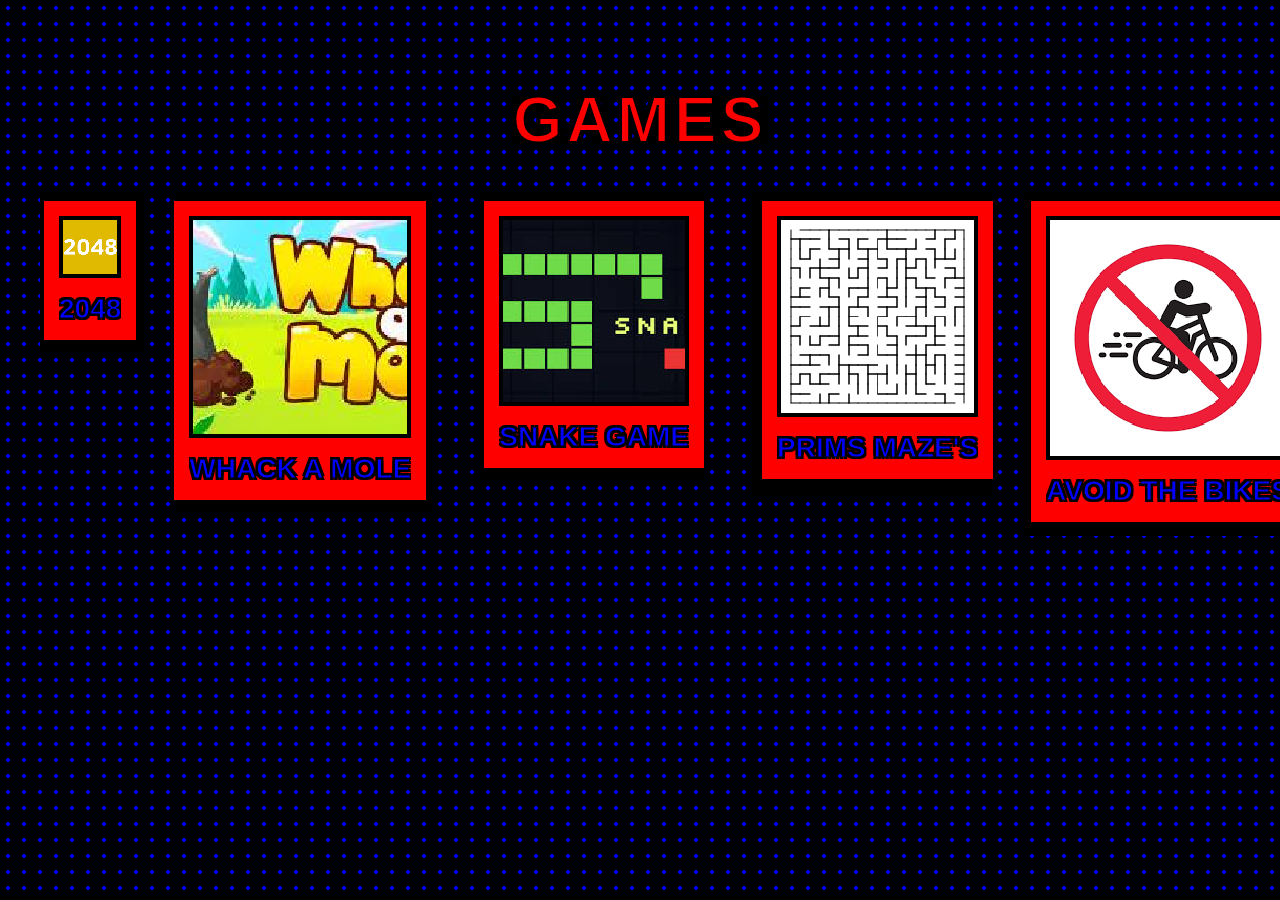
==== games.html @ 677921cf "Update games.html" ====
<!DOCTYPE html>
<html lang="en">
<head>
  <meta charset="UTF-8">
  <title>GAMES PAGE FOR TEACHER TOOLS UNBLOCKED</title>
  <style>
    body {
      margin: 0;
      min-height: 100vh;
      position: relative;
      background-color: #000000;
      overflow-x: hidden;
      overflow-y: auto;
      font-family: 'Impact', 'Arial Narrow Bold', sans-serif;
      display: flex;
      flex-direction: column;
      align-items: center;
      padding: 40px 20px;
      box-sizing: border-box;
    }

    body::before {
      content: "";
      position: fixed;
      top: 0;
      left: 0;
      width: 100vw;
      height: 100vh;
      z-index: -9999;
      pointer-events: none;
      background-color: #000000;
      background-image: radial-gradient(
        circle at center, 
        #0000ff 0px, 
        #0000ff 2px, 
        transparent 2px
      );
      background-size: 16px 16px;
      background-repeat: repeat;
      animation: sparkleFlash 0.8s infinite alternate ease-in-out;
    }

    @keyframes sparkleFlash {
      0% {
        opacity: 0.3;
        transform: scale(1);
      }
      100% {
        opacity: 1;
        transform: scale(1.05);
      }
    }

    h1 {
      color: #ff0000;
      font-size: 64px;
      letter-spacing: 4px;
      margin-bottom: 40px;
      -webkit-text-stroke: 2px #000000;
      text-shadow: 
        -3px -3px 0 #000,  
         3px -3px 0 #000,
        -3px  3px 0 #000,
         3px  3px 0 #000;
      z-index: 10;
    }

    .games-grid {
      display: grid;
      grid-template-columns: repeat(4, 1fr);
      gap: 30px;
      width: 100%;
      max-width: 1400px;
      z-index: 10;
      box-sizing: border-box;
      padding: 0 20px;
    }

    @media (max-width: 1200px) {
      .games-grid {
        grid-template-columns: repeat(3, 1fr);
      }
    }

    @media (max-width: 900px) {
      .games-grid {
        grid-template-columns: repeat(2, 1fr);
      }
    }

    @media (max-width: 600px) {
      .games-grid {
        grid-template-columns: 1fr;
      }
    }

    a {
      text-decoration: none;
      display: block;
    }

    figure {
      margin: 0;
      padding: 15px;
      background-color: #ff0000;
      border: 4px solid #000000;
      box-shadow: 0 10px 0 #000000;
      transition: transform 0.1s ease, box-shadow 0.1s ease;
      box-sizing: border-box;
      display: flex;
      flex-direction: column;
    }

    figure:hover {
      transform: translateY(-5px);
      box-shadow: 0 15px 0 #000000;
    }

    figure:active {
      transform: translateY(4px);
      box-shadow: 0 6px 0 #000000;
    }

    .img-container {
      width: 100%;
      aspect-ratio: 1 / 1;
      overflow: hidden;
      border: 4px solid #000000;
      box-sizing: border-box;
      background-color: #000;
    }

    img {
      width: 100%;
      height: 100%;
      object-fit: cover;
      display: block;
      image-rendering: -moz-crisp-edges;
      image-rendering: crisp-edges;      
      image-rendering: pixelated;   
    }

    figcaption {
      color: #0000ff;
      font-size: 28px;
      font-weight: bold;
      text-align: center;
      margin-top: 15px;
      text-transform: uppercase;
      -webkit-text-stroke: 1px #000000;
      text-shadow: 
        -2px -2px 0 #000,  
         2px -2px 0 #000,
        -2px  2px 0 #000,
         2px  2px 0 #000;
      overflow: hidden;
      text-overflow: ellipsis;
      white-space: nowrap;
    }
  </style>
</head>
<body>

  <h1>GAMES</h1>

  <div class="games-grid">
    <a href="content/games/2048/index.html">
      <figure>
        <div class="img-container">
          <img src="content/games/2048/2048.png" alt="2048 Game Box Art">
        </div>
        <figcaption>2048</figcaption>
      </figure>
    </a>

    <a href="content/games/Whack_A_Mole/whack-a-mole.html">
      <figure>
        <div class="img-container">
          <img src="content/games/Whack_A_Mole/whack-a-mole.png">
        </div>
        <figcaption>WHACK A MOLE</figcaption>
      </figure>
    </a>

    <div class="games-grid">
    <a href="content/games/SnakeGame/Snakegame.html">
      <figure>
        <div class="img-container">
          <img src="content/games/SnakeGame/snake.jpg">
        </div>
        <figcaption>SNAKE GAME</figcaption>
      </figure>
    </a>

      <div class="games-grid">
    <a href="content/games/PrimsMaze/PrimsMaze.html">
      <figure>
        <div class="img-container">
          <img src="content/games/PrimsMaze/maze.png">
        </div>
        <figcaption>PRIMS MAZE'S</figcaption>
      </figure>
    </a>


  <a href="content/games/Avoid_The_Bikes/avoid-the-bikes.html">
    <figure>
      <div class="img-container">
        <img src="content/games/Avoid_The_Bikes/avoidbikes.png">
      </div>
      <figcaption>
        AVOID THE BIKES
      </figcaption>
    </figure>
  </a>
  </div>

</body>
</html>
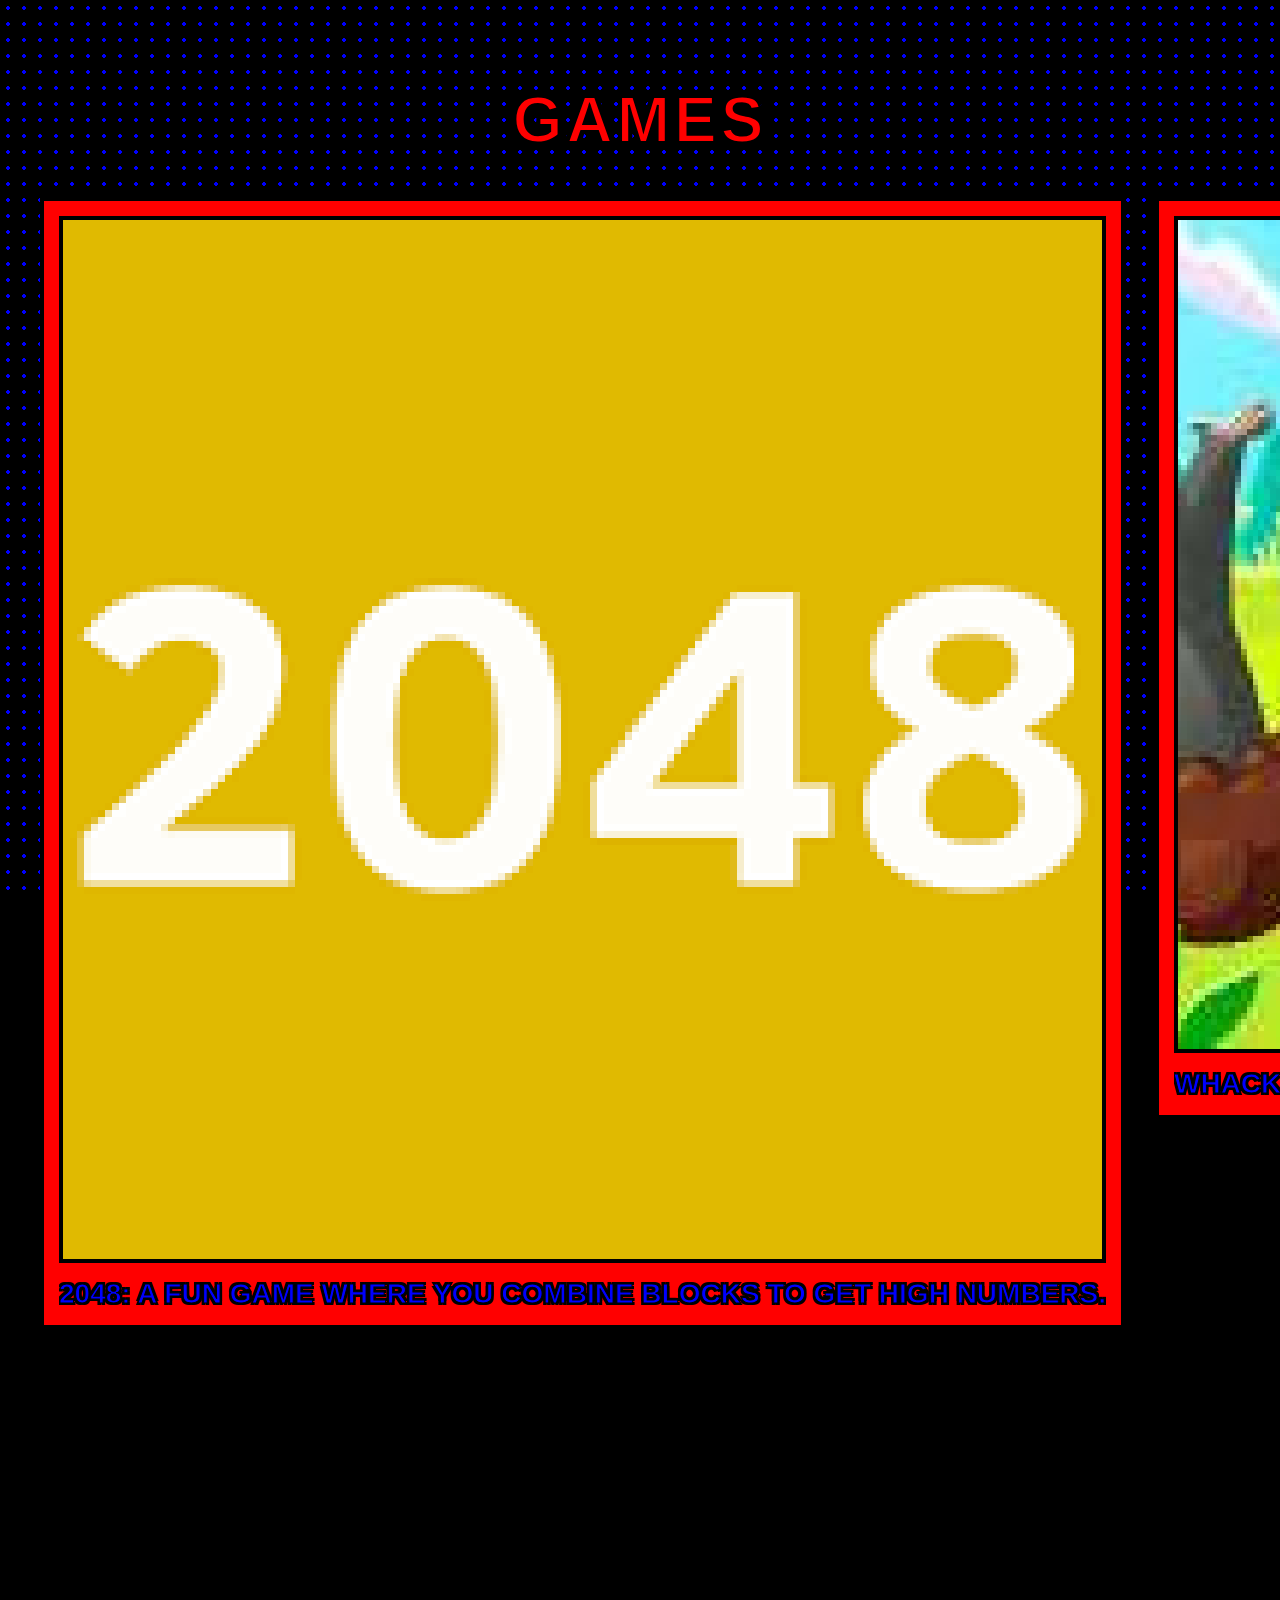
==== commit b618f34b: "Update games.html" ====
--- a/games.html
+++ b/games.html
@@ -169,7 +169,7 @@
         <div class="img-container">
           <img src="content/games/2048/2048.png" alt="2048 Game Box Art">
         </div>
-        <figcaption>2048</figcaption>
+        <figcaption>2048: A fun game where you combine blocks to get high numbers.</figcaption>
       </figure>
     </a>
 
@@ -178,7 +178,7 @@
         <div class="img-container">
           <img src="content/games/Whack_A_Mole/whack-a-mole.png">
         </div>
-        <figcaption>WHACK A MOLE</figcaption>
+        <figcaption>WHACK A MOLE: A Game that will make you crash out</figcaption>
       </figure>
     </a>
 
@@ -188,7 +188,7 @@
         <div class="img-container">
           <img src="content/games/SnakeGame/snake.jpg">
         </div>
-        <figcaption>SNAKE GAME</figcaption>
+        <figcaption>SNAKE GAME: Something about playing with snakes</figcaption>
       </figure>
     </a>
 
@@ -198,7 +198,7 @@
         <div class="img-container">
           <img src="content/games/PrimsMaze/maze.png">
         </div>
-        <figcaption>PRIMS MAZE'S</figcaption>
+        <figcaption>PRIMS MAZE'S: The hardest maze's on the planet</figcaption>
       </figure>
     </a>
 
@@ -209,7 +209,7 @@
         <img src="content/games/Avoid_The_Bikes/avoidbikes.png">
       </div>
       <figcaption>
-        AVOID THE BIKES
+        AVOID THE BIKES: Your job is simple, avoid the bikes or die, hope you have life inscurance!
       </figcaption>
     </figure>
   </a>
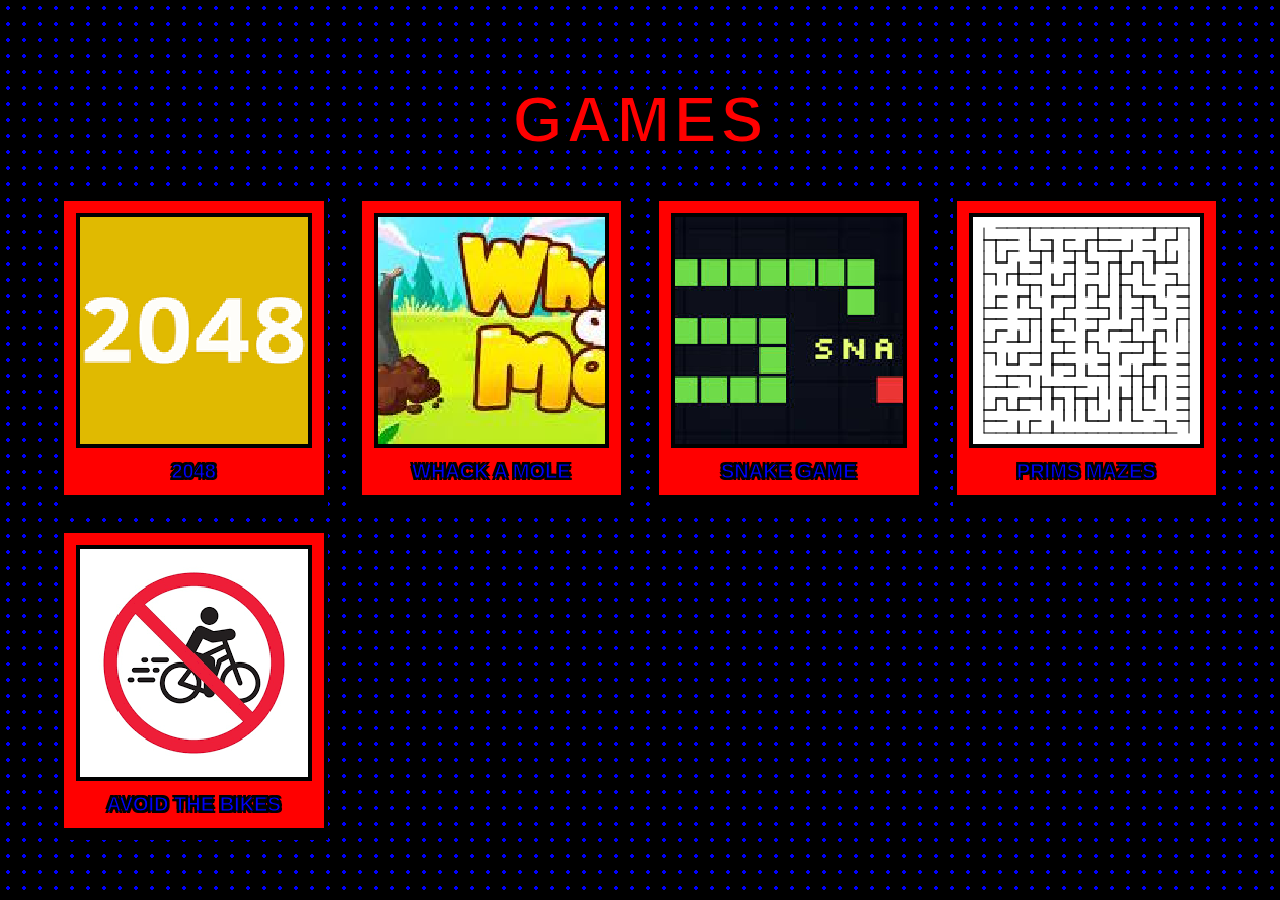
==== commit 16c62a85: "Update games.html" ====
--- a/games.html
+++ b/games.html
@@ -70,25 +70,25 @@
       grid-template-columns: repeat(4, 1fr);
       gap: 30px;
       width: 100%;
-      max-width: 1400px;
+      max-width: 1200px;
       z-index: 10;
       box-sizing: border-box;
       padding: 0 20px;
     }
 
-    @media (max-width: 1200px) {
+    @media (max-width: 1100px) {
       .games-grid {
         grid-template-columns: repeat(3, 1fr);
       }
     }
 
-    @media (max-width: 900px) {
+    @media (max-width: 850px) {
       .games-grid {
         grid-template-columns: repeat(2, 1fr);
       }
     }
 
-    @media (max-width: 600px) {
+    @media (max-width: 550px) {
       .games-grid {
         grid-template-columns: 1fr;
       }
@@ -101,10 +101,10 @@
 
     figure {
       margin: 0;
-      padding: 15px;
+      padding: 12px;
       background-color: #ff0000;
       border: 4px solid #000000;
-      box-shadow: 0 10px 0 #000000;
+      box-shadow: 0 8px 0 #000000;
       transition: transform 0.1s ease, box-shadow 0.1s ease;
       box-sizing: border-box;
       display: flex;
@@ -113,12 +113,12 @@
 
     figure:hover {
       transform: translateY(-5px);
-      box-shadow: 0 15px 0 #000000;
+      box-shadow: 0 13px 0 #000000;
     }
 
     figure:active {
       transform: translateY(4px);
-      box-shadow: 0 6px 0 #000000;
+      box-shadow: 0 4px 0 #000000;
     }
 
     .img-container {
@@ -142,10 +142,10 @@
 
     figcaption {
       color: #0000ff;
-      font-size: 28px;
+      font-size: 20px;
       font-weight: bold;
       text-align: center;
-      margin-top: 15px;
+      margin-top: 12px;
       text-transform: uppercase;
       -webkit-text-stroke: 1px #000000;
       text-shadow: 
@@ -169,50 +169,45 @@
         <div class="img-container">
           <img src="content/games/2048/2048.png" alt="2048 Game Box Art">
         </div>
-        <figcaption>2048: A fun game where you combine blocks to get high numbers.</figcaption>
+        <figcaption>2048</figcaption>
       </figure>
     </a>
 
     <a href="content/games/Whack_A_Mole/whack-a-mole.html">
       <figure>
         <div class="img-container">
-          <img src="content/games/Whack_A_Mole/whack-a-mole.png">
-        </div>
-        <figcaption>WHACK A MOLE: A Game that will make you crash out</figcaption>
-      </figure>
-    </a>
-
-    <div class="games-grid">
+          <img src="content/games/Whack_A_Mole/whack-a-mole.png" alt="Whack A Mole Game Box Art">
+        </div>
+        <figcaption>WHACK A MOLE</figcaption>
+      </figure>
+    </a>
+
     <a href="content/games/SnakeGame/Snakegame.html">
       <figure>
         <div class="img-container">
-          <img src="content/games/SnakeGame/snake.jpg">
-        </div>
-        <figcaption>SNAKE GAME: Something about playing with snakes</figcaption>
-      </figure>
-    </a>
-
-      <div class="games-grid">
+          <img src="content/games/SnakeGame/snake.jpg" alt="Snake Game Box Art">
+        </div>
+        <figcaption>SNAKE GAME</figcaption>
+      </figure>
+    </a>
+
     <a href="content/games/PrimsMaze/PrimsMaze.html">
       <figure>
         <div class="img-container">
-          <img src="content/games/PrimsMaze/maze.png">
-        </div>
-        <figcaption>PRIMS MAZE'S: The hardest maze's on the planet</figcaption>
-      </figure>
-    </a>
-
-
-  <a href="content/games/Avoid_The_Bikes/avoid-the-bikes.html">
-    <figure>
-      <div class="img-container">
-        <img src="content/games/Avoid_The_Bikes/avoidbikes.png">
-      </div>
-      <figcaption>
-        AVOID THE BIKES: Your job is simple, avoid the bikes or die, hope you have life inscurance!
-      </figcaption>
-    </figure>
-  </a>
+          <img src="content/games/PrimsMaze/maze.png" alt="Prims Maze Box Art">
+        </div>
+        <figcaption>PRIMS MAZES</figcaption>
+      </figure>
+    </a>
+
+    <a href="content/games/Avoid_The_Bikes/avoid-the-bikes.html">
+      <figure>
+        <div class="img-container">
+          <img src="content/games/Avoid_The_Bikes/avoidbikes.png" alt="Avoid The Bikes Box Art">
+        </div>
+        <figcaption>AVOID THE BIKES</figcaption>
+      </figure>
+    </a>
   </div>
 
 </body>
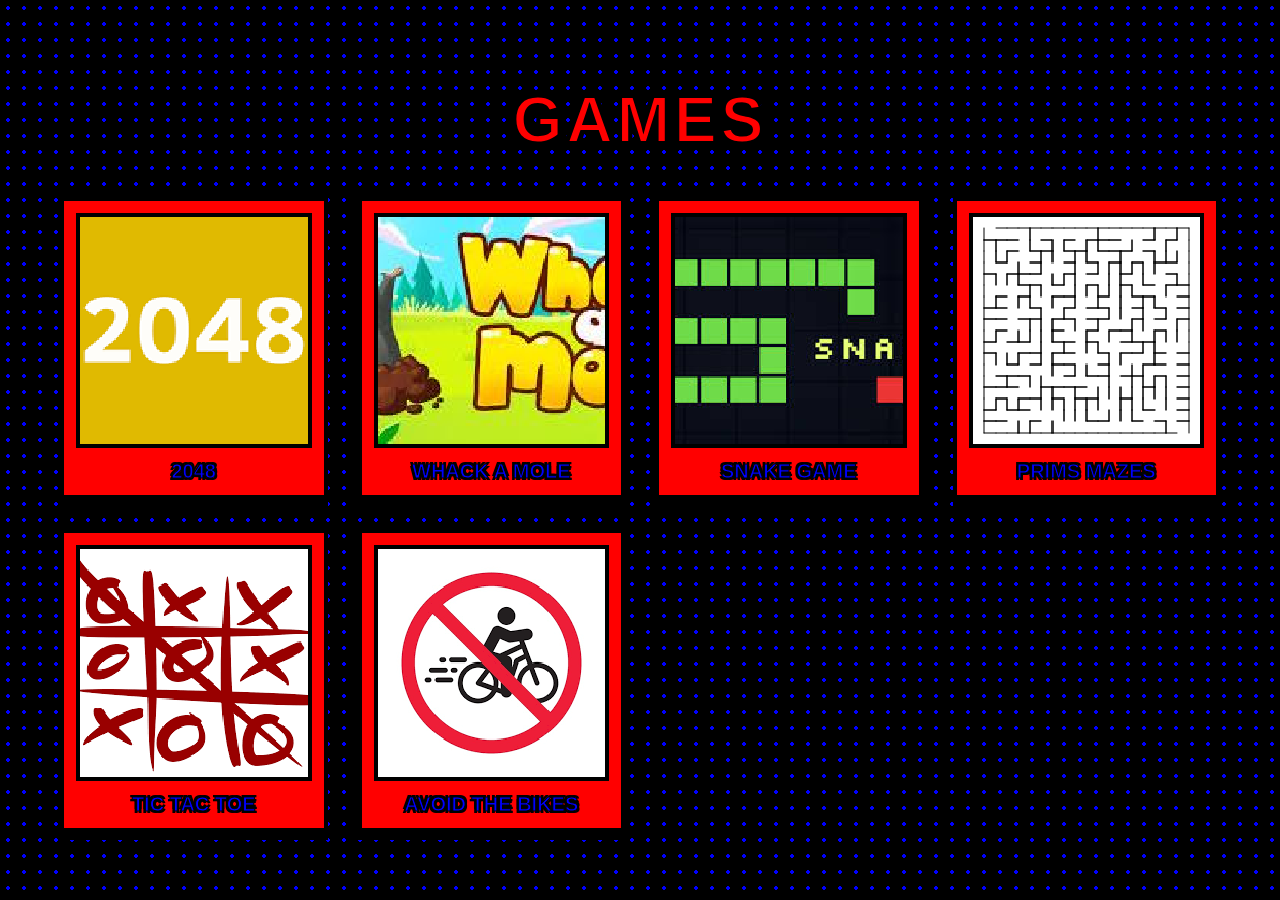
==== commit 53345e5f: "Update games.html" ====
--- a/games.html
+++ b/games.html
@@ -200,6 +200,15 @@
       </figure>
     </a>
 
+<a href="content/games/Tic_Tac_Toe/tic-tac-toe.html">
+      <figure>
+        <div class="img-container">
+          <img src="content/games/Tic_Tac_Toe/tic-tac-toe.png">
+        </div>
+        <figcaption>TIC TAC TOE</figcaption>
+      </figure>
+    </a>
+    
     <a href="content/games/Avoid_The_Bikes/avoid-the-bikes.html">
       <figure>
         <div class="img-container">
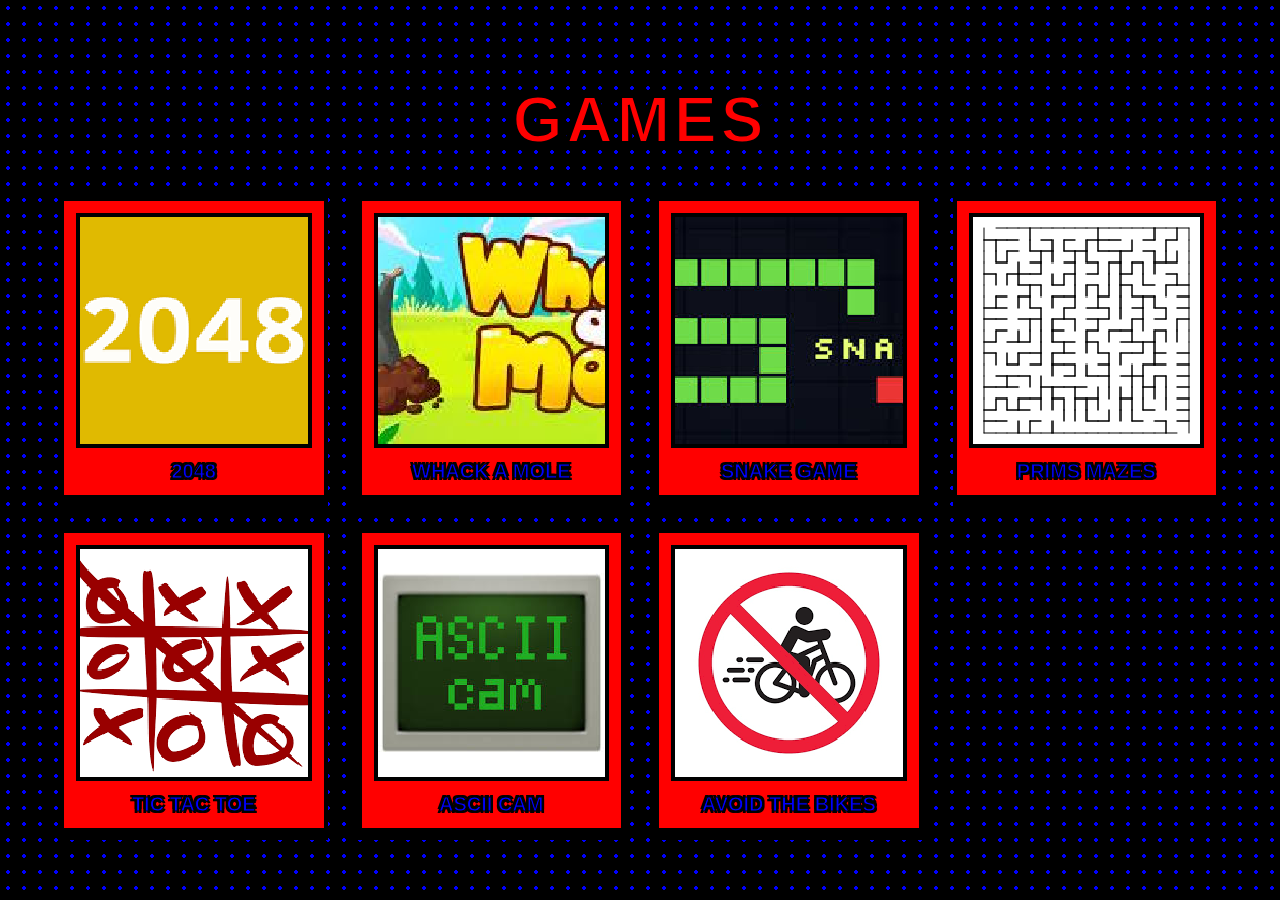
==== commit 582fc796: "Update games.html" ====
--- a/games.html
+++ b/games.html
@@ -208,6 +208,15 @@
         <figcaption>TIC TAC TOE</figcaption>
       </figure>
     </a>
+
+    <a href="content/games/ASCII_CAM/ascii-cam.html">
+      <figure>
+        <div class="img-container">
+          <img src="content/games/ASCII_CAM/ASCII CAM.png">
+        </div>
+        <figcaption>ASCII CAM</figcaption>
+      </figure>
+    </a>
     
     <a href="content/games/Avoid_The_Bikes/avoid-the-bikes.html">
       <figure>
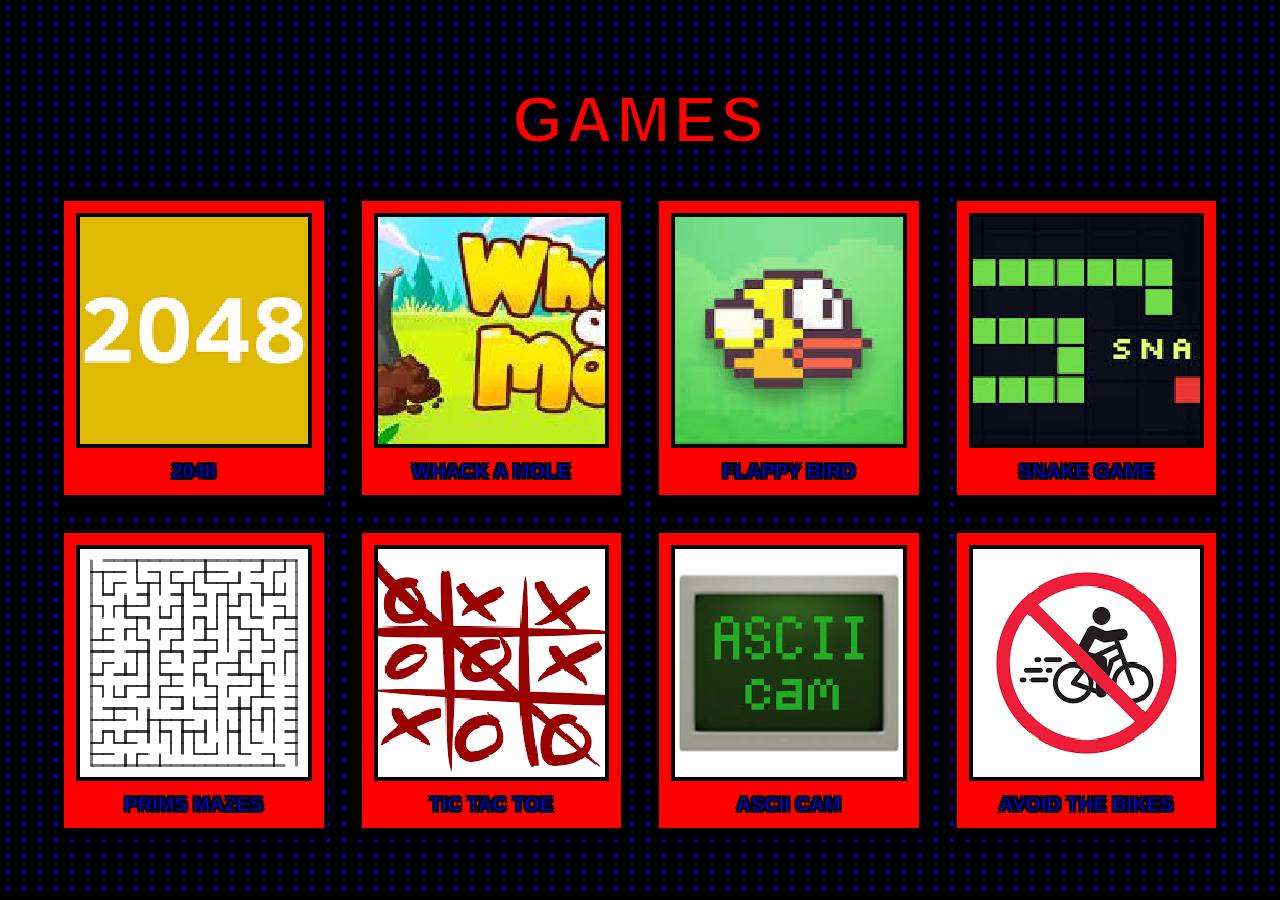
==== commit 08c33d1f: "Update games.html" ====
--- a/games.html
+++ b/games.html
@@ -182,6 +182,15 @@
       </figure>
     </a>
 
+    <a href="content/games/flappybird/index.html">
+      <figure>
+        <div class="img-container">
+          <img src="content/games/flappybird/flappybird.png">
+        </div>
+        <figcaption>FLAPPY BIRD</figcaption>
+      </figure>
+    </a>
+
     <a href="content/games/SnakeGame/Snakegame.html">
       <figure>
         <div class="img-container">
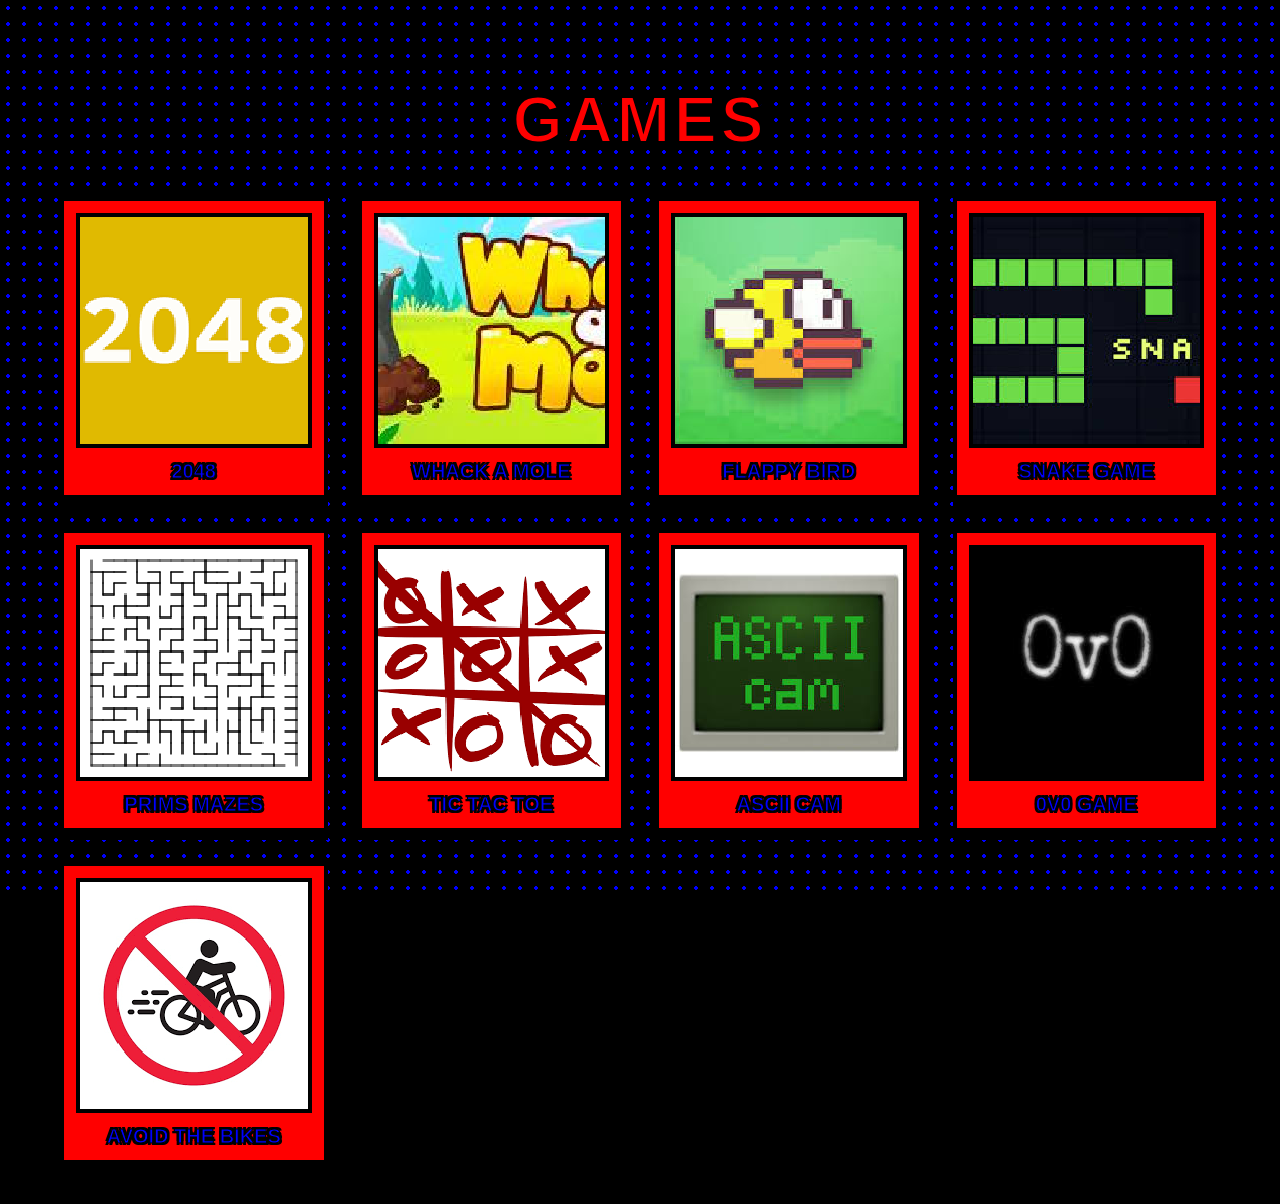
==== commit 209a1d8b: "Update games.html" ====
--- a/games.html
+++ b/games.html
@@ -226,6 +226,15 @@
         <figcaption>ASCII CAM</figcaption>
       </figure>
     </a>
+
+    <a href="content/games/0v0/0v0.html">
+      <figure>
+        <div class="img-container">
+          <img src="content/games/0v0/0v0.png">
+        </div>
+        <figcaption>0v0 GAME</figcaption>
+      </figure>
+    </a>
     
     <a href="content/games/Avoid_The_Bikes/avoid-the-bikes.html">
       <figure>
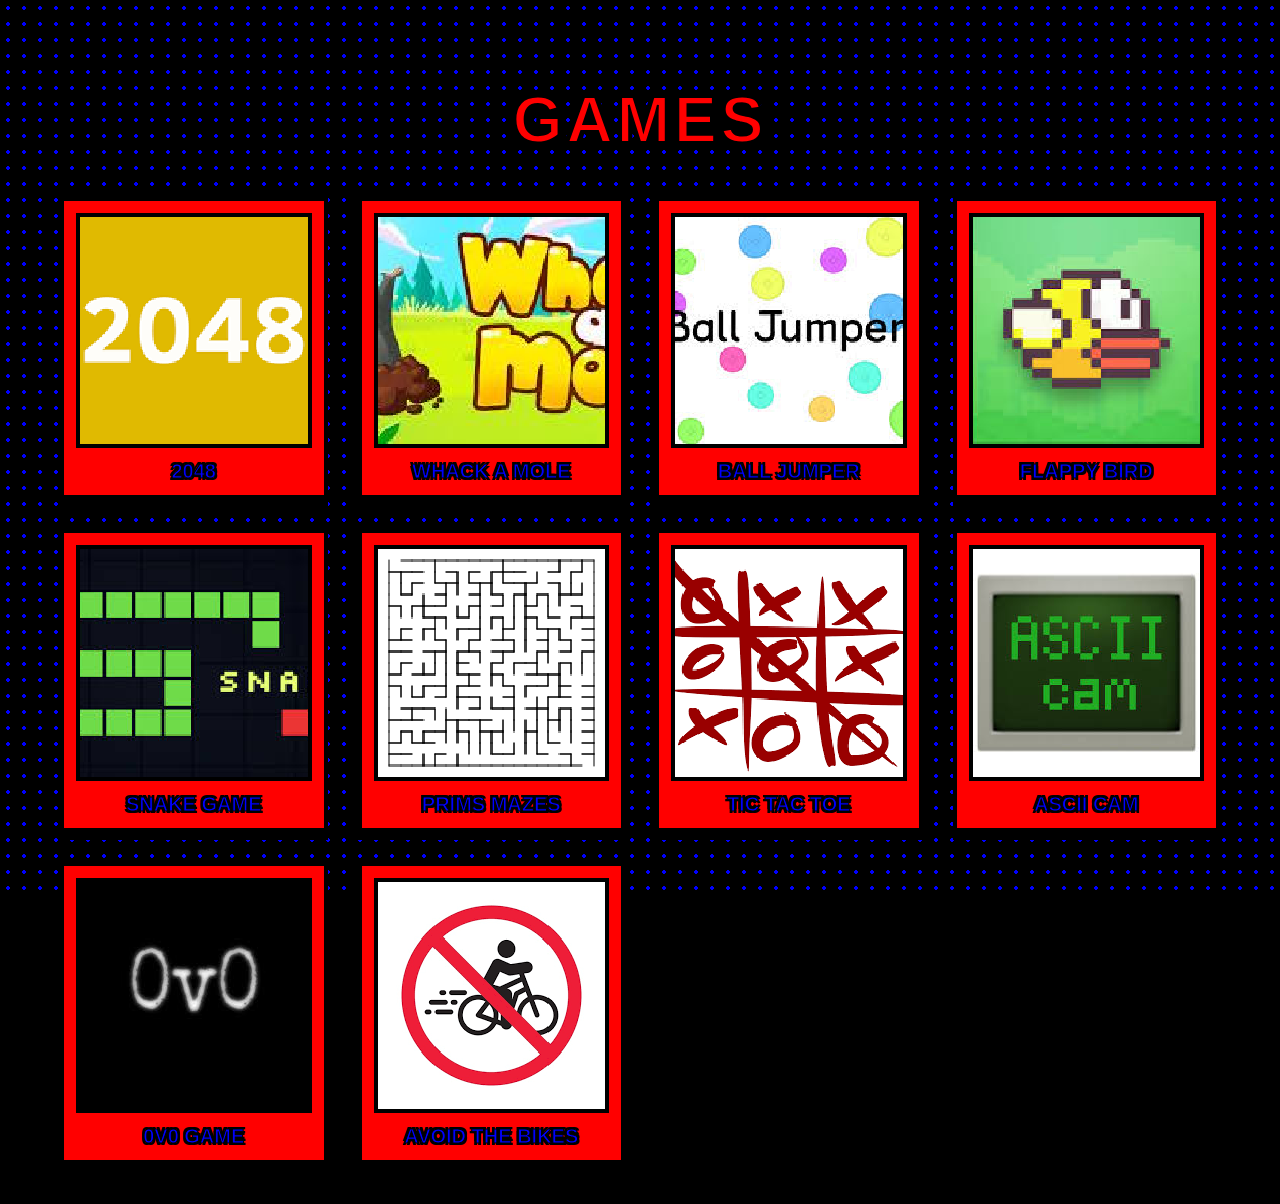
==== commit 10298069: "Update games.html" ====
--- a/games.html
+++ b/games.html
@@ -182,6 +182,15 @@
       </figure>
     </a>
 
+    <a href="content/games/balljumper/p4.html">
+      <figure>
+        <div class="img-container">
+          <img src="content/games/balljumper/balljumper.png">
+        </div>
+        <figcaption>BALL JUMPER</figcaption>
+      </figure>
+    </a>
+
     <a href="content/games/flappybird/index.html">
       <figure>
         <div class="img-container">
